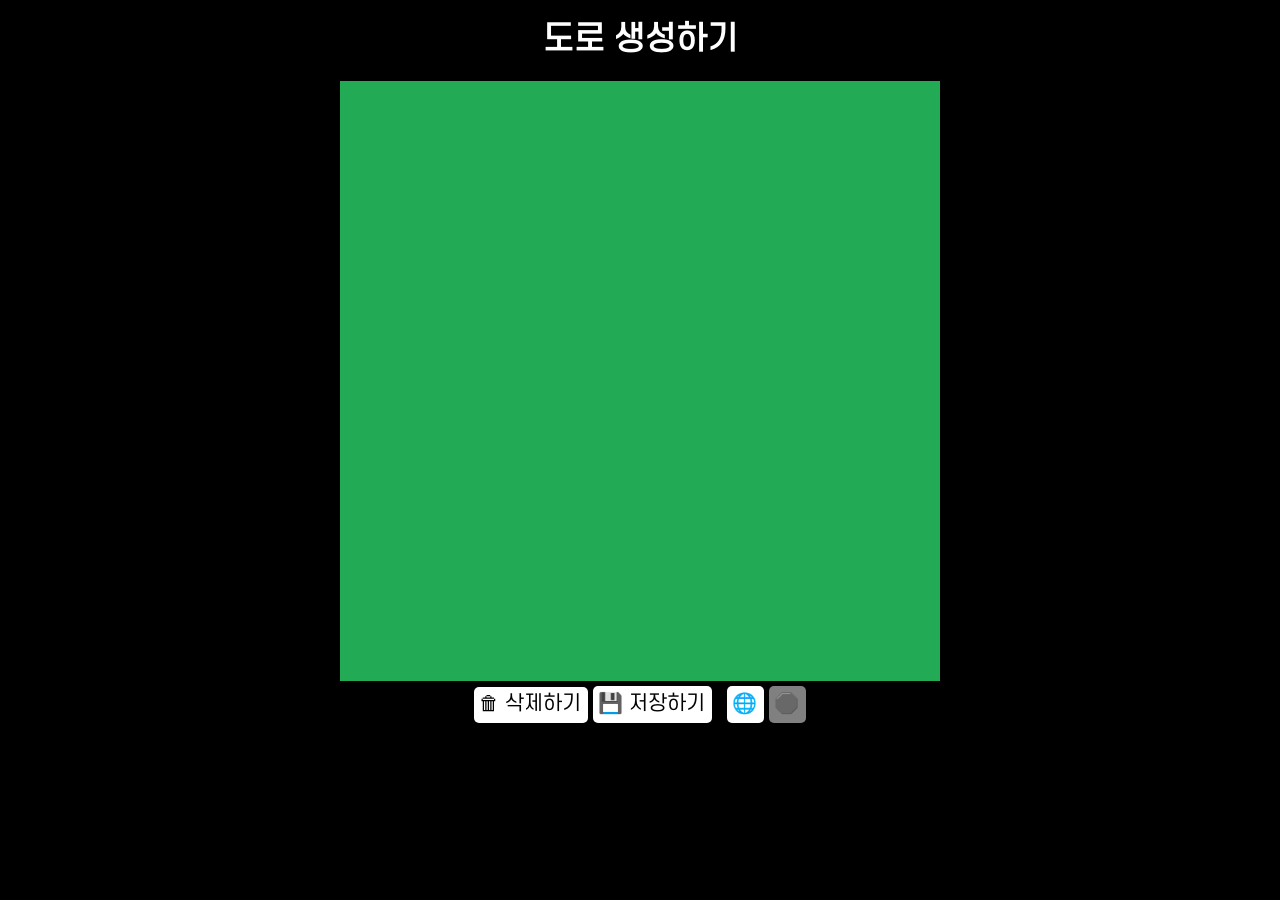
==== index.html @ 20838722 "Feat: Stop Editor" ====
<!DOCTYPE html>
<html lang="en">
  <head>
    <meta charset="UTF-8" />
    <meta name="viewport" content="width=device-width, initial-scale=1.0" />
    <title>Chobs Road</title>
    <link rel="stylesheet" href="styles.css" />
  </head>
  <body>
    <h1>도로 생성하기</h1>
    <canvas id="myCanvas"></canvas>
    <div id="controls">
      <button onclick="dispose()">🗑 삭제하기</button>
      <button onclick="save()">💾 저장하기</button>
      &nbsp;
      <button id="graphBtn" onclick="setMode('graph')">🌐</button>
      <button id="stopBtn" onclick="setMode('stop')">🛑</button>
    </div>

    <script src="js/world.js"></script>
    <script src="js/viewport.js"></script>
    <script src="js/markings/stop.js"></script>
    <script src="js/editors/graphEditor.js"></script>
    <script src="js/editors/stopEditor.js"></script>
    <script src="js/items/tree.js"></script>
    <script src="js/items/building.js"></script>
    <script src="js/math/utils.js"></script>
    <script src="js/math/graph.js"></script>
    <script src="js/primitives/point.js"></script>
    <script src="js/primitives/segment.js"></script>
    <script src="js/primitives/polygon.js"></script>
    <script src="js/primitives/envelope.js"></script>
    <script>
      myCanvas.width = 600;
      myCanvas.height = 600;

      const ctx = myCanvas.getContext("2d");

      const graphString = localStorage.getItem("graph");
      const graphInfo = graphString && JSON.parse(graphString);
      const graph = graphInfo ? Graph.load(graphInfo) : new Graph();
      const world = new World(graph);
      const viewport = new Viewport(myCanvas);
      const graphEditor = new GraphEditor(viewport, graph);
      const stopEditor = new StopEditor(viewport, world);

      let oldGraphHash = graph.hash();

      setMode("graph");

      animate();

      function animate() {
        viewport.reset();
        if (graph.hash() !== oldGraphHash) {
          world.generate();
          oldGraphHash = graph.hash();
        }
        const viewPoint = scale(viewport.getOffset(), -1);
        world.draw(ctx, viewPoint);
        ctx.globalAlpha = 0.3;
        graphEditor.display();
        stopEditor.display();
        requestAnimationFrame(animate);
      }

      function dispose() {
        graphEditor.dispose();
      }

      function save() {
        localStorage.setItem("graph", JSON.stringify(graph));
      }

      function setMode(mode) {
        dissableEditors();
        switch (mode) {
          case "graph":
            graphBtn.style.backgroundColor = "white";
            graphBtn.style.filter = "";
            graphEditor.enable();
            break;
          case "stop":
            stopBtn.style.backgroundColor = "white";
            stopBtn.style.filter = "";
            stopEditor.enable();
            break;
          default:
            break;
        }
      }

      function dissableEditors() {
        graphBtn.style.backgroundColor = "gray";
        graphBtn.style.filter = "grayscale(100%)";
        graphEditor.disable();
        stopBtn.style.backgroundColor = "gray";
        stopBtn.style.filter = "grayscale(100%)";
        stopEditor.disable();
      }
    </script>
  </body>
</html>
---- styles.css ----
@font-face {
  font-family: "Score";
  src: url("./assets/fonts/SCDream4.otf");
}

* {
  font-family: "Score";
}

body {
  background-color: black;
  text-align: center;
}

h1 {
  color: white;
}

#myCanvas {
  background-color: #2a5;
}

button {
  background-color: white;
  font-size: 20px;
  padding: 5px 7px 7px 5px;
  border: none;
  border-radius: 5px;
  cursor: pointer;
}
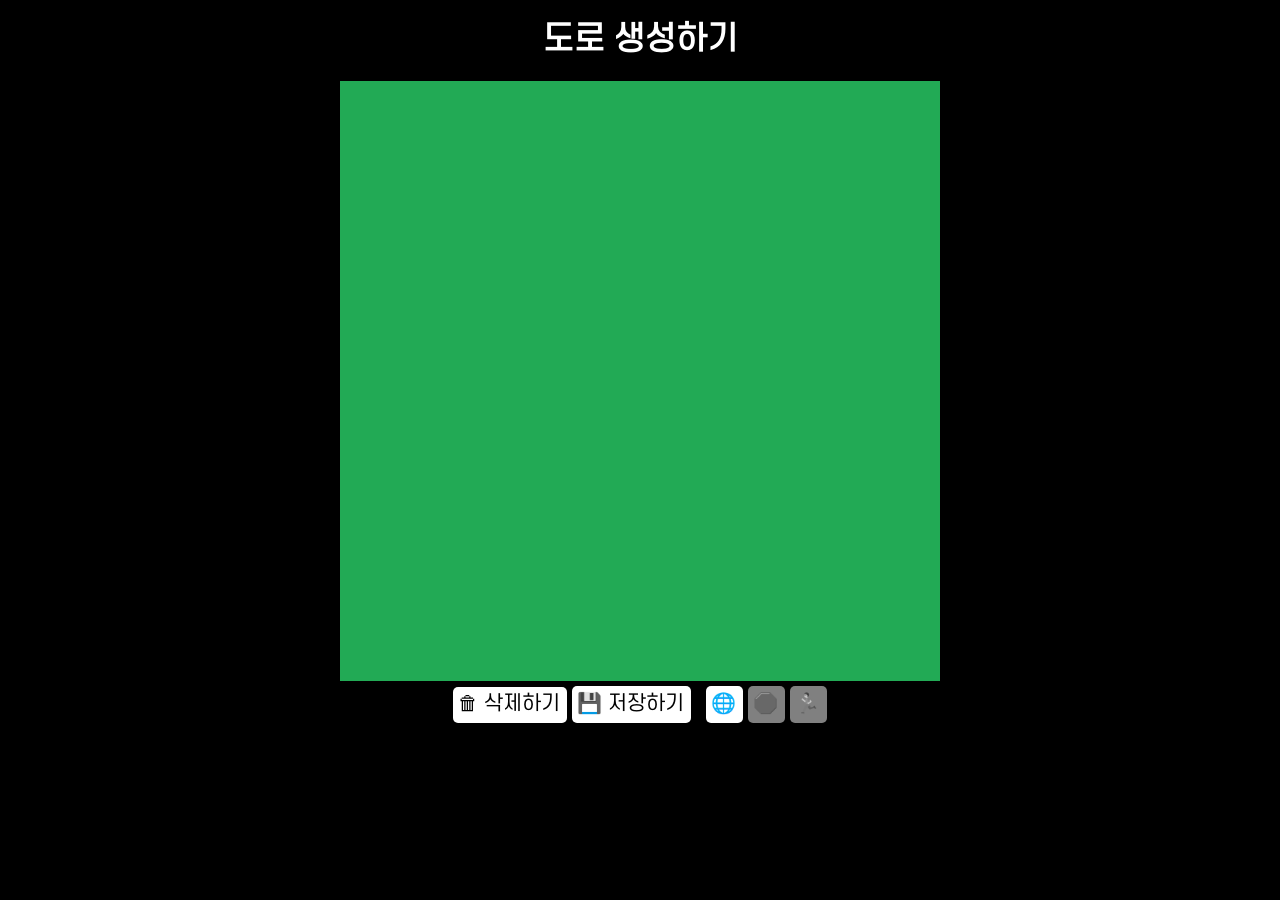
==== commit 9d4dfa8f: "Feat: CrossWalk" ====
--- a/index.html
+++ b/index.html
@@ -15,13 +15,17 @@
       &nbsp;
       <button id="graphBtn" onclick="setMode('graph')">🌐</button>
       <button id="stopBtn" onclick="setMode('stop')">🛑</button>
+      <button id="crossingBtn" onclick="setMode('crossing')">🏃‍♂️</button>
     </div>
 
     <script src="js/world.js"></script>
     <script src="js/viewport.js"></script>
     <script src="js/markings/stop.js"></script>
+    <script src="js/markings/crossing.js"></script>
+    <script src="js/editors/markingEditor.js"></script>
     <script src="js/editors/graphEditor.js"></script>
     <script src="js/editors/stopEditor.js"></script>
+    <script src="js/editors/crossingEditor.js"></script>
     <script src="js/items/tree.js"></script>
     <script src="js/items/building.js"></script>
     <script src="js/math/utils.js"></script>
@@ -43,6 +47,7 @@
       const viewport = new Viewport(myCanvas);
       const graphEditor = new GraphEditor(viewport, graph);
       const stopEditor = new StopEditor(viewport, world);
+      const crossingEditor = new CrossingEditor(viewport, world);
 
       let oldGraphHash = graph.hash();
 
@@ -61,11 +66,13 @@
         ctx.globalAlpha = 0.3;
         graphEditor.display();
         stopEditor.display();
+        crossingEditor.display();
         requestAnimationFrame(animate);
       }
 
       function dispose() {
         graphEditor.dispose();
+        world.markings.length = 0;
       }
 
       function save() {
@@ -85,6 +92,11 @@
             stopBtn.style.filter = "";
             stopEditor.enable();
             break;
+          case "crossing":
+            crossingBtn.style.backgroundColor = "white";
+            crossingBtn.style.filter = "";
+            crossingEditor.enable();
+            break;
           default:
             break;
         }
@@ -97,6 +109,9 @@
         stopBtn.style.backgroundColor = "gray";
         stopBtn.style.filter = "grayscale(100%)";
         stopEditor.disable();
+        crossingBtn.style.backgroundColor = "gray";
+        crossingBtn.style.filter = "grayscale(100%)";
+        crossingEditor.disable();
       }
     </script>
   </body>
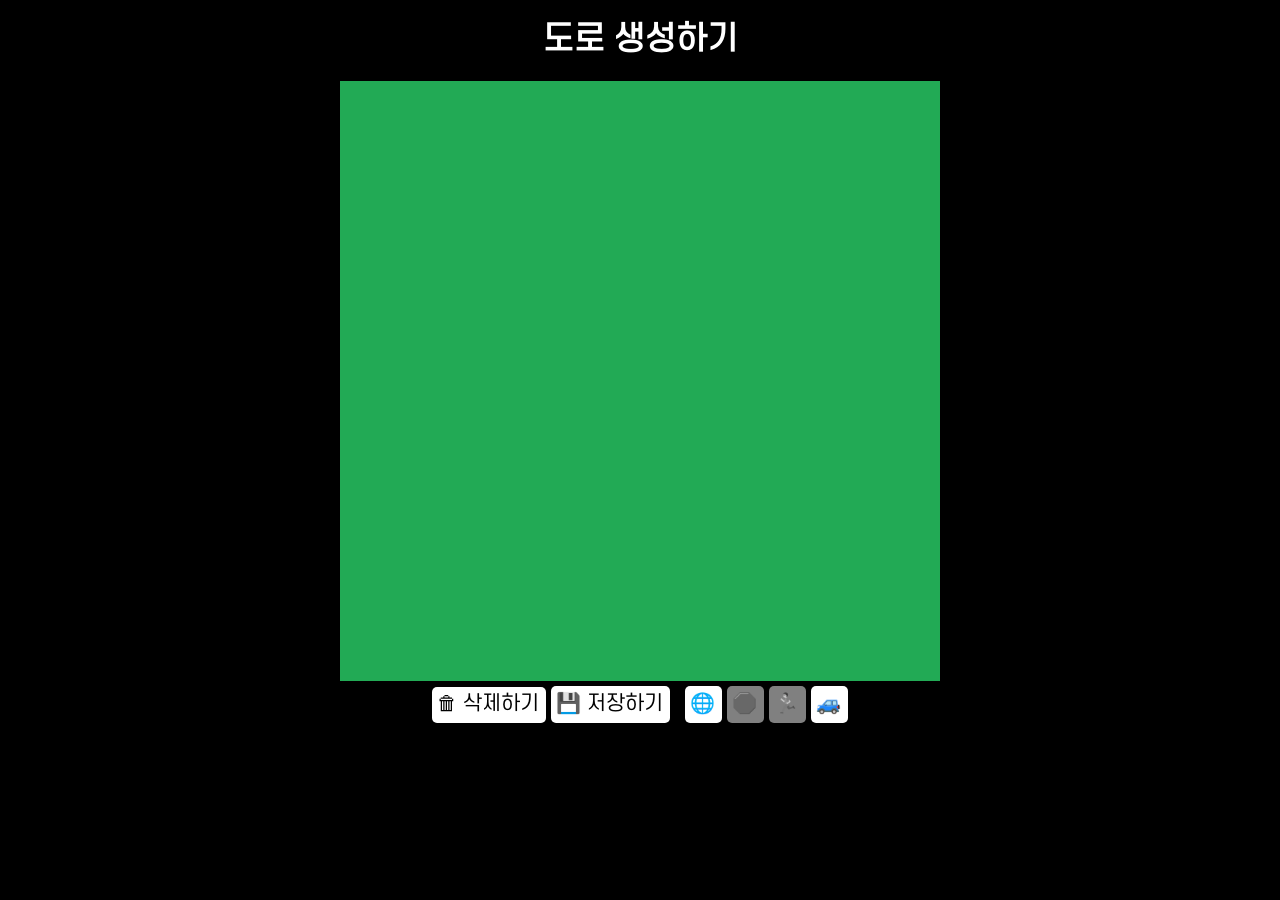
==== commit 028e82eb: "Refactor: Duplicated Code" ====
--- a/index.html
+++ b/index.html
@@ -16,10 +16,12 @@
       <button id="graphBtn" onclick="setMode('graph')">🌐</button>
       <button id="stopBtn" onclick="setMode('stop')">🛑</button>
       <button id="crossingBtn" onclick="setMode('crossing')">🏃‍♂️</button>
+      <button id="startBtn" onclick="setMode('start')">🚙</button>
     </div>
 
     <script src="js/world.js"></script>
     <script src="js/viewport.js"></script>
+    <script src="js/markings/marking.js"></script>
     <script src="js/markings/stop.js"></script>
     <script src="js/markings/crossing.js"></script>
     <script src="js/editors/markingEditor.js"></script>
@@ -45,9 +47,15 @@
       const graph = graphInfo ? Graph.load(graphInfo) : new Graph();
       const world = new World(graph);
       const viewport = new Viewport(myCanvas);
-      const graphEditor = new GraphEditor(viewport, graph);
-      const stopEditor = new StopEditor(viewport, world);
-      const crossingEditor = new CrossingEditor(viewport, world);
+
+      const tools = {
+        graph: { button: graphBtn, editor: new GraphEditor(viewport, graph) },
+        stop: { button: stopBtn, editor: new StopEditor(viewport, world) },
+        crossing: {
+          button: crossingBtn,
+          editor: new CrossingEditor(viewport, world),
+        },
+      };
 
       let oldGraphHash = graph.hash();
 
@@ -64,14 +72,14 @@
         const viewPoint = scale(viewport.getOffset(), -1);
         world.draw(ctx, viewPoint);
         ctx.globalAlpha = 0.3;
-        graphEditor.display();
-        stopEditor.display();
-        crossingEditor.display();
+        for (const tool of Object.values(tools)) {
+          tool.editor.display();
+        }
         requestAnimationFrame(animate);
       }
 
       function dispose() {
-        graphEditor.dispose();
+        tools["graph"].editor.dispose();
         world.markings.length = 0;
       }
 
@@ -81,37 +89,17 @@
 
       function setMode(mode) {
         dissableEditors();
-        switch (mode) {
-          case "graph":
-            graphBtn.style.backgroundColor = "white";
-            graphBtn.style.filter = "";
-            graphEditor.enable();
-            break;
-          case "stop":
-            stopBtn.style.backgroundColor = "white";
-            stopBtn.style.filter = "";
-            stopEditor.enable();
-            break;
-          case "crossing":
-            crossingBtn.style.backgroundColor = "white";
-            crossingBtn.style.filter = "";
-            crossingEditor.enable();
-            break;
-          default:
-            break;
-        }
+        tools[mode].button.style.backgroundColor = "white";
+        tools[mode].button.style.filter = "";
+        tools[mode].editor.enable();
       }
 
       function dissableEditors() {
-        graphBtn.style.backgroundColor = "gray";
-        graphBtn.style.filter = "grayscale(100%)";
-        graphEditor.disable();
-        stopBtn.style.backgroundColor = "gray";
-        stopBtn.style.filter = "grayscale(100%)";
-        stopEditor.disable();
-        crossingBtn.style.backgroundColor = "gray";
-        crossingBtn.style.filter = "grayscale(100%)";
-        crossingEditor.disable();
+        for (const tool of Object.values(tools)) {
+          tool.button.style.backgroundColor = "gray";
+          tool.button.style.filter = "grayscale(100%)";
+          tool.editor.disable();
+        }
       }
     </script>
   </body>
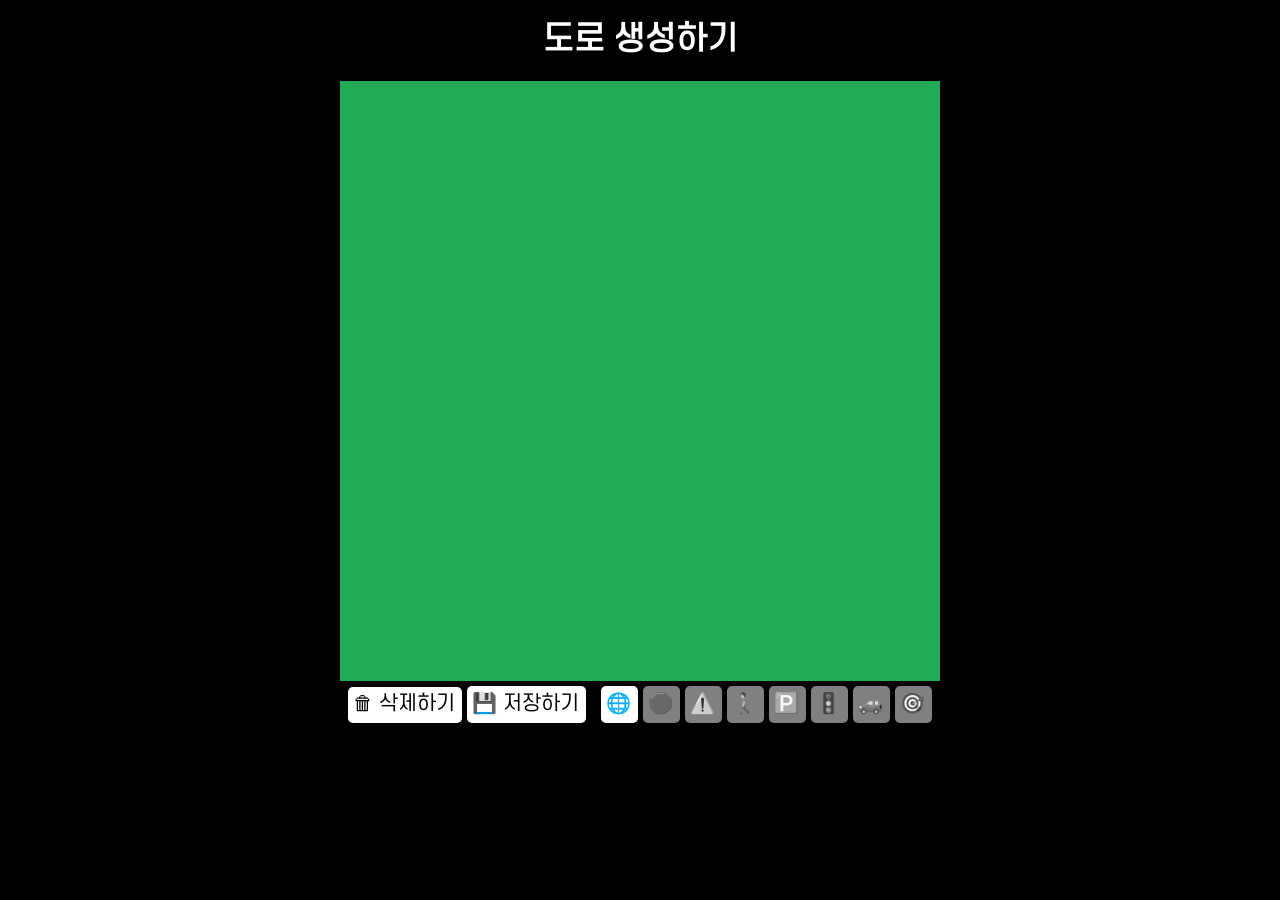
==== commit 65d6d6cc: "Feat: light & park & car & taget & yield" ====
--- a/index.html
+++ b/index.html
@@ -15,19 +15,33 @@
       &nbsp;
       <button id="graphBtn" onclick="setMode('graph')">🌐</button>
       <button id="stopBtn" onclick="setMode('stop')">🛑</button>
-      <button id="crossingBtn" onclick="setMode('crossing')">🏃‍♂️</button>
+      <button id="yieldBtn" onclick="setMode('yield')">⚠️</button>
+      <button id="crossingBtn" onclick="setMode('crossing')">🚶</button>
+      <button id="parkingBtn" onclick="setMode('parking')">🅿️</button>
+      <button id="lightBtn" onclick="setMode('light')">🚦</button>
       <button id="startBtn" onclick="setMode('start')">🚙</button>
+      <button id="targetBtn" onclick="setMode('target')">🎯</button>
     </div>
 
     <script src="js/world.js"></script>
     <script src="js/viewport.js"></script>
     <script src="js/markings/marking.js"></script>
     <script src="js/markings/stop.js"></script>
+    <script src="js/markings/start.js"></script>
     <script src="js/markings/crossing.js"></script>
+    <script src="js/markings/parking.js"></script>
+    <script src="js/markings/light.js"></script>
+    <script src="js/markings/target.js"></script>
+    <script src="js/markings/yield.js"></script>
     <script src="js/editors/markingEditor.js"></script>
     <script src="js/editors/graphEditor.js"></script>
+    <script src="js/editors/crossingEditor.js"></script>
     <script src="js/editors/stopEditor.js"></script>
-    <script src="js/editors/crossingEditor.js"></script>
+    <script src="js/editors/startEditor.js"></script>
+    <script src="js/editors/parkingEditor.js"></script>
+    <script src="js/editors/lightEditor.js"></script>
+    <script src="js/editors/targetEditor.js"></script>
+    <script src="js/editors/yieldEditor.js"></script>
     <script src="js/items/tree.js"></script>
     <script src="js/items/building.js"></script>
     <script src="js/math/utils.js"></script>
@@ -55,6 +69,17 @@
           button: crossingBtn,
           editor: new CrossingEditor(viewport, world),
         },
+        start: { button: startBtn, editor: new StartEditor(viewport, world) },
+        parking: {
+          button: parkingBtn,
+          editor: new ParkingEditor(viewport, world),
+        },
+        light: { button: lightBtn, editor: new LightEditor(viewport, world) },
+        target: {
+          button: targetBtn,
+          editor: new TargetEditor(viewport, world),
+        },
+        yield: { button: yieldBtn, editor: new YieldEditor(viewport, world) },
       };
 
       let oldGraphHash = graph.hash();
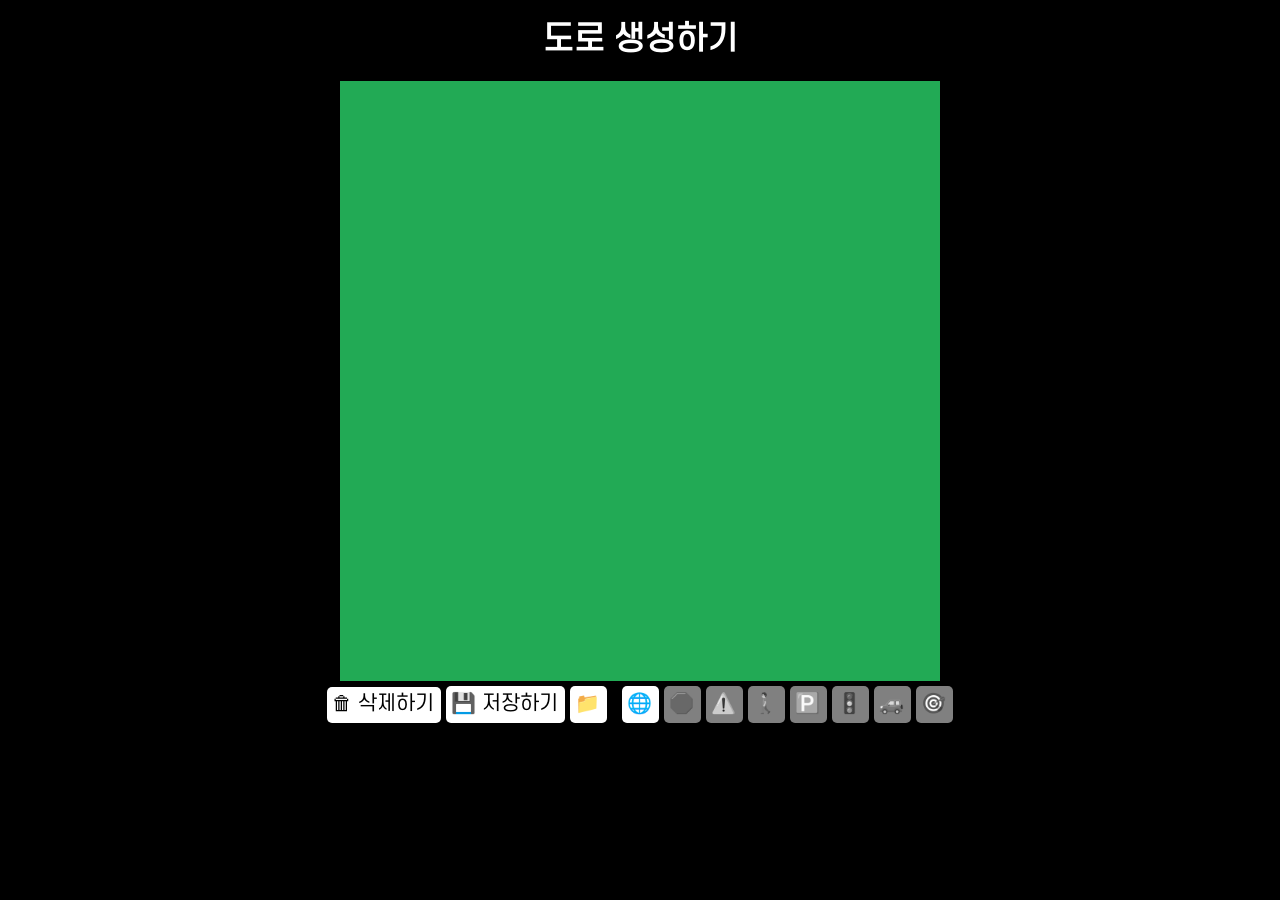
==== commit fcdc094d: "Fix: Save Tool" ====
--- a/index.html
+++ b/index.html
@@ -12,6 +12,15 @@
     <div id="controls">
       <button onclick="dispose()">🗑 삭제하기</button>
       <button onclick="save()">💾 저장하기</button>
+      <label for="fileInput" class="file-input-label"
+        >📁
+        <input
+          type="file"
+          id="fileInput"
+          accept=".world"
+          onchange="load(event)"
+        />
+      </label>
       &nbsp;
       <button id="graphBtn" onclick="setMode('graph')">🌐</button>
       <button id="stopBtn" onclick="setMode('stop')">🛑</button>
@@ -56,11 +65,11 @@
 
       const ctx = myCanvas.getContext("2d");
 
-      const graphString = localStorage.getItem("graph");
-      const graphInfo = graphString && JSON.parse(graphString);
-      const graph = graphInfo ? Graph.load(graphInfo) : new Graph();
-      const world = new World(graph);
-      const viewport = new Viewport(myCanvas);
+      const worldString = localStorage.getItem("world");
+      const worldInfo = worldString && JSON.parse(worldString);
+      let world = worldInfo ? World.load(worldInfo) : new World(new Graph());
+      const graph = world.graph;
+      const viewport = new Viewport(myCanvas, world.zoom, world.offset);
 
       const tools = {
         graph: { button: graphBtn, editor: new GraphEditor(viewport, graph) },
@@ -109,7 +118,41 @@
       }
 
       function save() {
-        localStorage.setItem("graph", JSON.stringify(graph));
+        world.zoom = viewport.zoom;
+        world.offset = viewport.offset;
+
+        const element = document.createElement("a");
+        element.setAttribute(
+          "href",
+          "data:application/json;charset=utf-8," +
+            encodeURIComponent(JSON.stringify(world))
+        );
+
+        const fileName = "Chobs.world";
+        element.setAttribute("download", fileName);
+
+        element.click();
+
+        localStorage.setItem("world", JSON.stringify(world));
+      }
+
+      function load(event) {
+        const file = event.target.files[0];
+        if (!file) {
+          alert("파일이 선택되지 않았습니다.");
+          return;
+        }
+
+        const reader = new FileReader();
+        reader.readAsText(file);
+
+        reader.onload = (evt) => {
+          const fileContent = evt.target.result;
+          const jsonData = JSON.parse(fileContent);
+          world = World.load(jsonData);
+          localStorage.setItem("world", JSON.stringify(world));
+          location.reload();
+        };
       }
 
       function setMode(mode) {
--- a/styles.css
+++ b/styles.css
@@ -20,7 +20,9 @@
   background-color: #2a5;
 }
 
-button {
+button,
+.file-input-label {
+  display: inline-block;
   background-color: white;
   font-size: 20px;
   padding: 5px 7px 7px 5px;
@@ -28,3 +30,7 @@
   border-radius: 5px;
   cursor: pointer;
 }
+
+input[type="file"] {
+  display: none;
+}
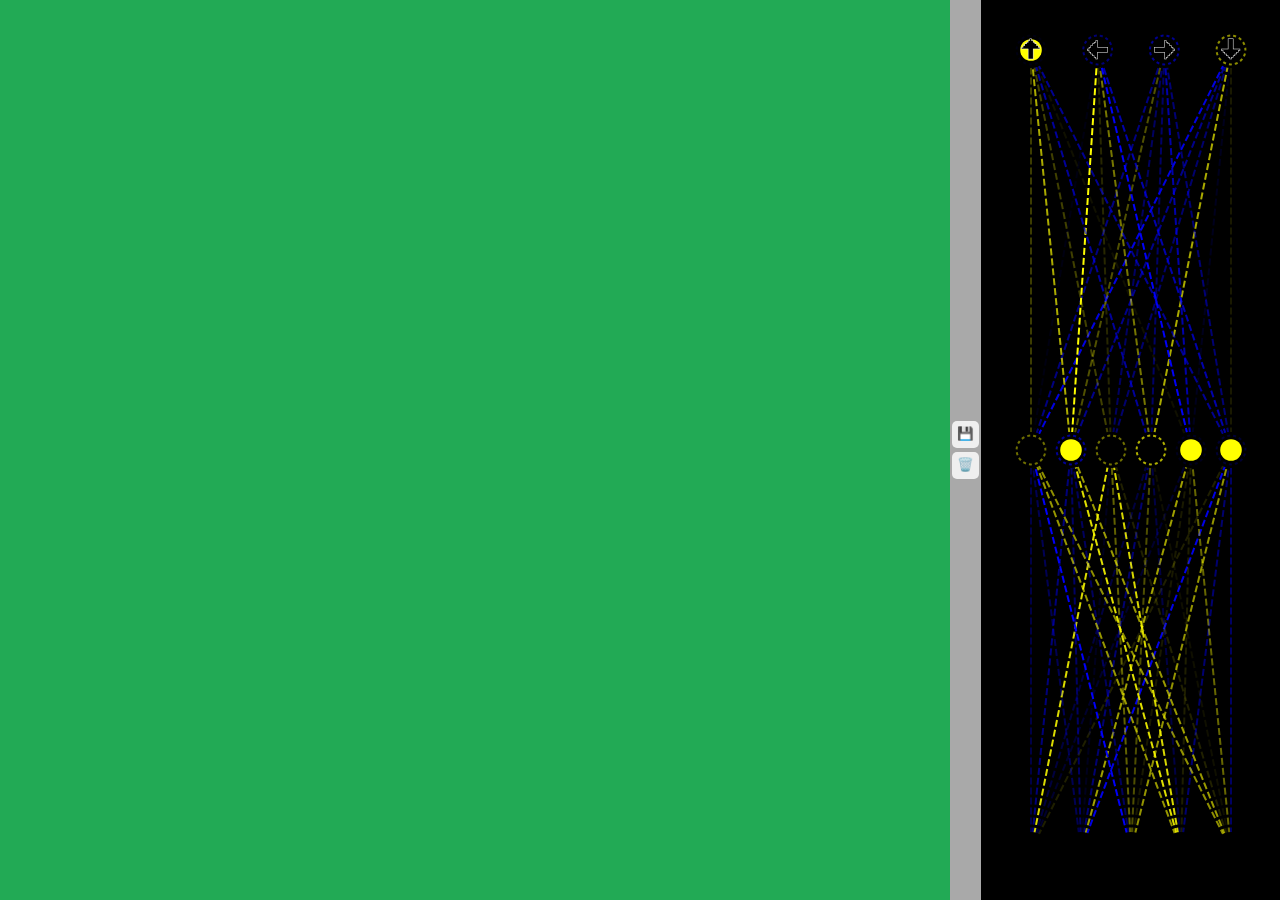
==== commit f7af5c09: "Feat: Self - Driving" ====
--- a/index.html
+++ b/index.html
@@ -1,174 +1,49 @@
 <!DOCTYPE html>
-<html lang="en">
-  <head>
-    <meta charset="UTF-8" />
-    <meta name="viewport" content="width=device-width, initial-scale=1.0" />
-    <title>Chobs Road</title>
-    <link rel="stylesheet" href="styles.css" />
-  </head>
-  <body>
-    <h1>도로 생성하기</h1>
-    <canvas id="myCanvas"></canvas>
-    <div id="controls">
-      <button onclick="dispose()">🗑 삭제하기</button>
-      <button onclick="save()">💾 저장하기</button>
-      <label for="fileInput" class="file-input-label"
-        >📁
-        <input
-          type="file"
-          id="fileInput"
-          accept=".world"
-          onchange="load(event)"
-        />
-      </label>
-      &nbsp;
-      <button id="graphBtn" onclick="setMode('graph')">🌐</button>
-      <button id="stopBtn" onclick="setMode('stop')">🛑</button>
-      <button id="yieldBtn" onclick="setMode('yield')">⚠️</button>
-      <button id="crossingBtn" onclick="setMode('crossing')">🚶</button>
-      <button id="parkingBtn" onclick="setMode('parking')">🅿️</button>
-      <button id="lightBtn" onclick="setMode('light')">🚦</button>
-      <button id="startBtn" onclick="setMode('start')">🚙</button>
-      <button id="targetBtn" onclick="setMode('target')">🎯</button>
+<head>
+    <title>Chobs Self Driving</title>
+    <link rel="stylesheet" href="style.css">
+</head>
+<body>
+    <canvas id="carCanvas"></canvas>
+    <div id="verticalButtons">
+        <button onclick="save()">💾</button>
+        <button onclick="discard()">🗑️</button>
     </div>
+    <canvas id="networkCanvas"></canvas>
+    <script src="world/js/world.js"></script>
+    <script src="world/js/viewport.js"></script>
+    <script src="world/js/markings/marking.js"></script>
+    <script src="world/js/markings/stop.js"></script>
+    <script src="world/js/markings/start.js"></script>
+    <script src="world/js/markings/crossing.js"></script>
+    <script src="world/js/markings/parking.js"></script>
+    <script src="world/js/markings/light.js"></script>
+    <script src="world/js/markings/target.js"></script>
+    <script src="world/js/markings/yield.js"></script>
+    <script src="world/js/editors/markingEditor.js"></script>
+    <script src="world/js/editors/graphEditor.js"></script>
+    <script src="world/js/editors/crossingEditor.js"></script>
+    <script src="world/js/editors/stopEditor.js"></script>
+    <script src="world/js/editors/startEditor.js"></script>
+    <script src="world/js/editors/parkingEditor.js"></script>
+    <script src="world/js/editors/lightEditor.js"></script>
+    <script src="world/js/editors/targetEditor.js"></script>
+    <script src="world/js/editors/yieldEditor.js"></script>
+    <script src="world/js/items/tree.js"></script>
+    <script src="world/js/items/building.js"></script>
+    <script src="world/js/math/utils.js"></script>
+    <script src="world/js/math/graph.js"></script>
+    <script src="world/js/primitives/point.js"></script>
+    <script src="world/js/primitives/segment.js"></script>
+    <script src="world/js/primitives/polygon.js"></script>
+    <script src="world/js/primitives/envelope.js"></script>
 
-    <script src="js/world.js"></script>
-    <script src="js/viewport.js"></script>
-    <script src="js/markings/marking.js"></script>
-    <script src="js/markings/stop.js"></script>
-    <script src="js/markings/start.js"></script>
-    <script src="js/markings/crossing.js"></script>
-    <script src="js/markings/parking.js"></script>
-    <script src="js/markings/light.js"></script>
-    <script src="js/markings/target.js"></script>
-    <script src="js/markings/yield.js"></script>
-    <script src="js/editors/markingEditor.js"></script>
-    <script src="js/editors/graphEditor.js"></script>
-    <script src="js/editors/crossingEditor.js"></script>
-    <script src="js/editors/stopEditor.js"></script>
-    <script src="js/editors/startEditor.js"></script>
-    <script src="js/editors/parkingEditor.js"></script>
-    <script src="js/editors/lightEditor.js"></script>
-    <script src="js/editors/targetEditor.js"></script>
-    <script src="js/editors/yieldEditor.js"></script>
-    <script src="js/items/tree.js"></script>
-    <script src="js/items/building.js"></script>
-    <script src="js/math/utils.js"></script>
-    <script src="js/math/graph.js"></script>
-    <script src="js/primitives/point.js"></script>
-    <script src="js/primitives/segment.js"></script>
-    <script src="js/primitives/polygon.js"></script>
-    <script src="js/primitives/envelope.js"></script>
-    <script>
-      myCanvas.width = 600;
-      myCanvas.height = 600;
-
-      const ctx = myCanvas.getContext("2d");
-
-      const worldString = localStorage.getItem("world");
-      const worldInfo = worldString && JSON.parse(worldString);
-      let world = worldInfo ? World.load(worldInfo) : new World(new Graph());
-      const graph = world.graph;
-      const viewport = new Viewport(myCanvas, world.zoom, world.offset);
-
-      const tools = {
-        graph: { button: graphBtn, editor: new GraphEditor(viewport, graph) },
-        stop: { button: stopBtn, editor: new StopEditor(viewport, world) },
-        crossing: {
-          button: crossingBtn,
-          editor: new CrossingEditor(viewport, world),
-        },
-        start: { button: startBtn, editor: new StartEditor(viewport, world) },
-        parking: {
-          button: parkingBtn,
-          editor: new ParkingEditor(viewport, world),
-        },
-        light: { button: lightBtn, editor: new LightEditor(viewport, world) },
-        target: {
-          button: targetBtn,
-          editor: new TargetEditor(viewport, world),
-        },
-        yield: { button: yieldBtn, editor: new YieldEditor(viewport, world) },
-      };
-
-      let oldGraphHash = graph.hash();
-
-      setMode("graph");
-
-      animate();
-
-      function animate() {
-        viewport.reset();
-        if (graph.hash() !== oldGraphHash) {
-          world.generate();
-          oldGraphHash = graph.hash();
-        }
-        const viewPoint = scale(viewport.getOffset(), -1);
-        world.draw(ctx, viewPoint);
-        ctx.globalAlpha = 0.3;
-        for (const tool of Object.values(tools)) {
-          tool.editor.display();
-        }
-        requestAnimationFrame(animate);
-      }
-
-      function dispose() {
-        tools["graph"].editor.dispose();
-        world.markings.length = 0;
-      }
-
-      function save() {
-        world.zoom = viewport.zoom;
-        world.offset = viewport.offset;
-
-        const element = document.createElement("a");
-        element.setAttribute(
-          "href",
-          "data:application/json;charset=utf-8," +
-            encodeURIComponent(JSON.stringify(world))
-        );
-
-        const fileName = "Chobs.world";
-        element.setAttribute("download", fileName);
-
-        element.click();
-
-        localStorage.setItem("world", JSON.stringify(world));
-      }
-
-      function load(event) {
-        const file = event.target.files[0];
-        if (!file) {
-          alert("파일이 선택되지 않았습니다.");
-          return;
-        }
-
-        const reader = new FileReader();
-        reader.readAsText(file);
-
-        reader.onload = (evt) => {
-          const fileContent = evt.target.result;
-          const jsonData = JSON.parse(fileContent);
-          world = World.load(jsonData);
-          localStorage.setItem("world", JSON.stringify(world));
-          location.reload();
-        };
-      }
-
-      function setMode(mode) {
-        dissableEditors();
-        tools[mode].button.style.backgroundColor = "white";
-        tools[mode].button.style.filter = "";
-        tools[mode].editor.enable();
-      }
-
-      function dissableEditors() {
-        for (const tool of Object.values(tools)) {
-          tool.button.style.backgroundColor = "gray";
-          tool.button.style.filter = "grayscale(100%)";
-          tool.editor.disable();
-        }
-      }
-    </script>
-  </body>
-</html>
+    <script src="visualizer.js"></script>
+    <script src="network.js"></script>
+    <script src="sensor.js"></script>
+    <script src="utils.js"></script>
+    <script src="controls.js"></script>
+    <script src="car.js"></script>
+    <script src="main.js"></script>
+</body>
+</html>
--- a/style.css
+++ b/style.css
@@ -0,0 +1,31 @@
+body{
+    margin:0;
+    background:darkgray;
+    overflow:hidden;
+    display:flex;
+    justify-content:center;
+    align-items:center;
+}
+
+#verticalButtons{
+    display:flex;
+    flex-direction:column;
+}
+
+button{
+    border: none;
+    border-radius: 5px;
+    padding: 5px 5px 7px 5px;
+    margin: 2px;
+    cursor:pointer;
+}
+button:hover{
+    background:blue;
+}
+
+#networkCanvas{
+    background:black;
+}
+#carCanvas{
+    background:#2a5;
+}
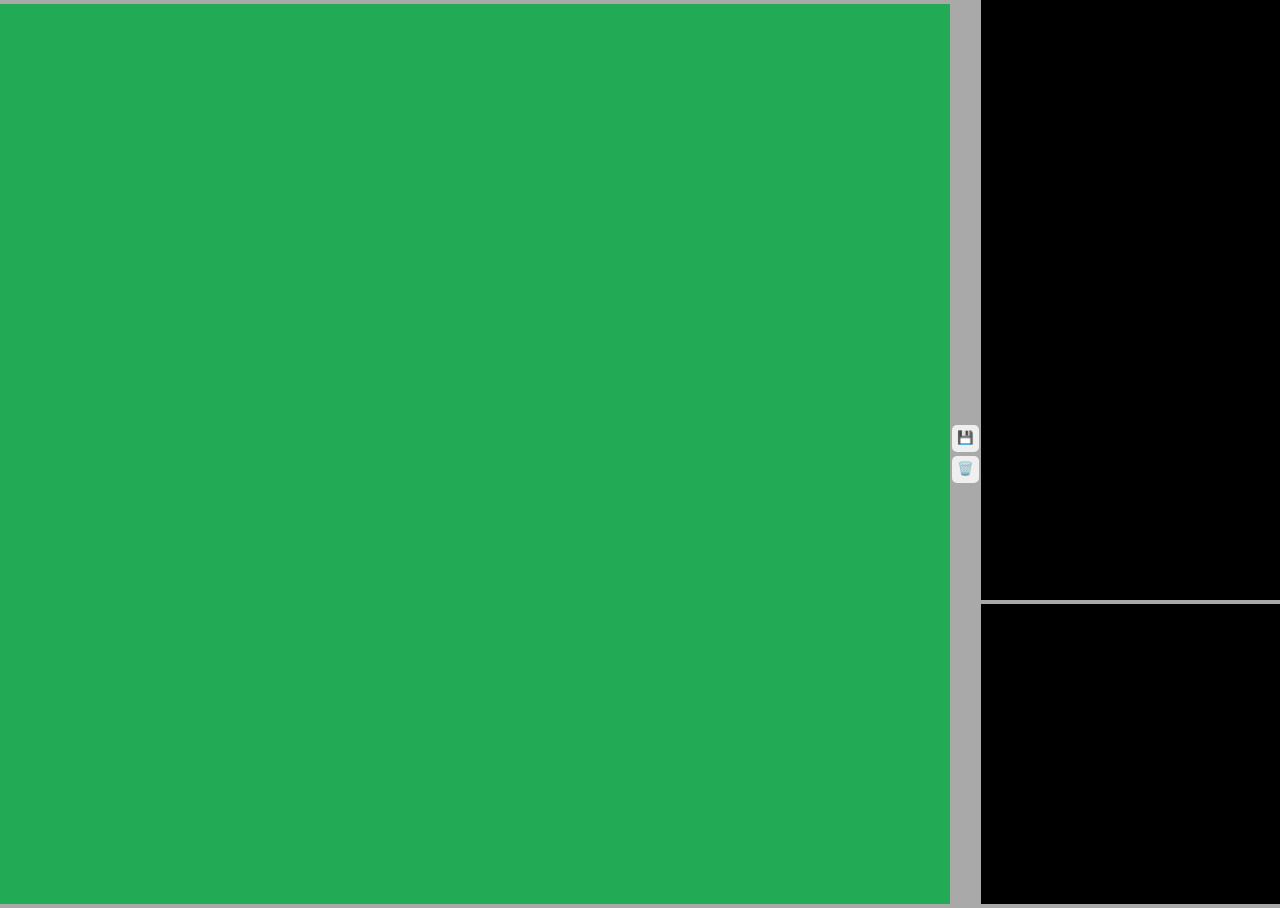
==== commit c4b6e397: "Feat: Open World" ====
--- a/index.html
+++ b/index.html
@@ -1,6 +1,6 @@
 <!DOCTYPE html>
 <head>
-    <title>Chobs Self Driving</title>
+    <title>Self Driving - No libraries</title>
     <link rel="stylesheet" href="style.css">
 </head>
 <body>
@@ -9,7 +9,11 @@
         <button onclick="save()">💾</button>
         <button onclick="discard()">🗑️</button>
     </div>
-    <canvas id="networkCanvas"></canvas>
+    <div>
+      <canvas id="networkCanvas"></canvas>
+      <canvas id="miniMapCanvas"></canvas>
+    </div>
+
     <script src="world/js/world.js"></script>
     <script src="world/js/viewport.js"></script>
     <script src="world/js/markings/marking.js"></script>
@@ -38,6 +42,9 @@
     <script src="world/js/primitives/polygon.js"></script>
     <script src="world/js/primitives/envelope.js"></script>
 
+    <script src="world/saves/big.world"></script>
+
+    <script src="miniMap.js"></script>
     <script src="visualizer.js"></script>
     <script src="network.js"></script>
     <script src="sensor.js"></script>
--- a/style.css
+++ b/style.css
@@ -23,6 +23,9 @@
     background:blue;
 }
 
+#miniMapCanvas{
+    background:black;
+}
 #networkCanvas{
     background:black;
 }
